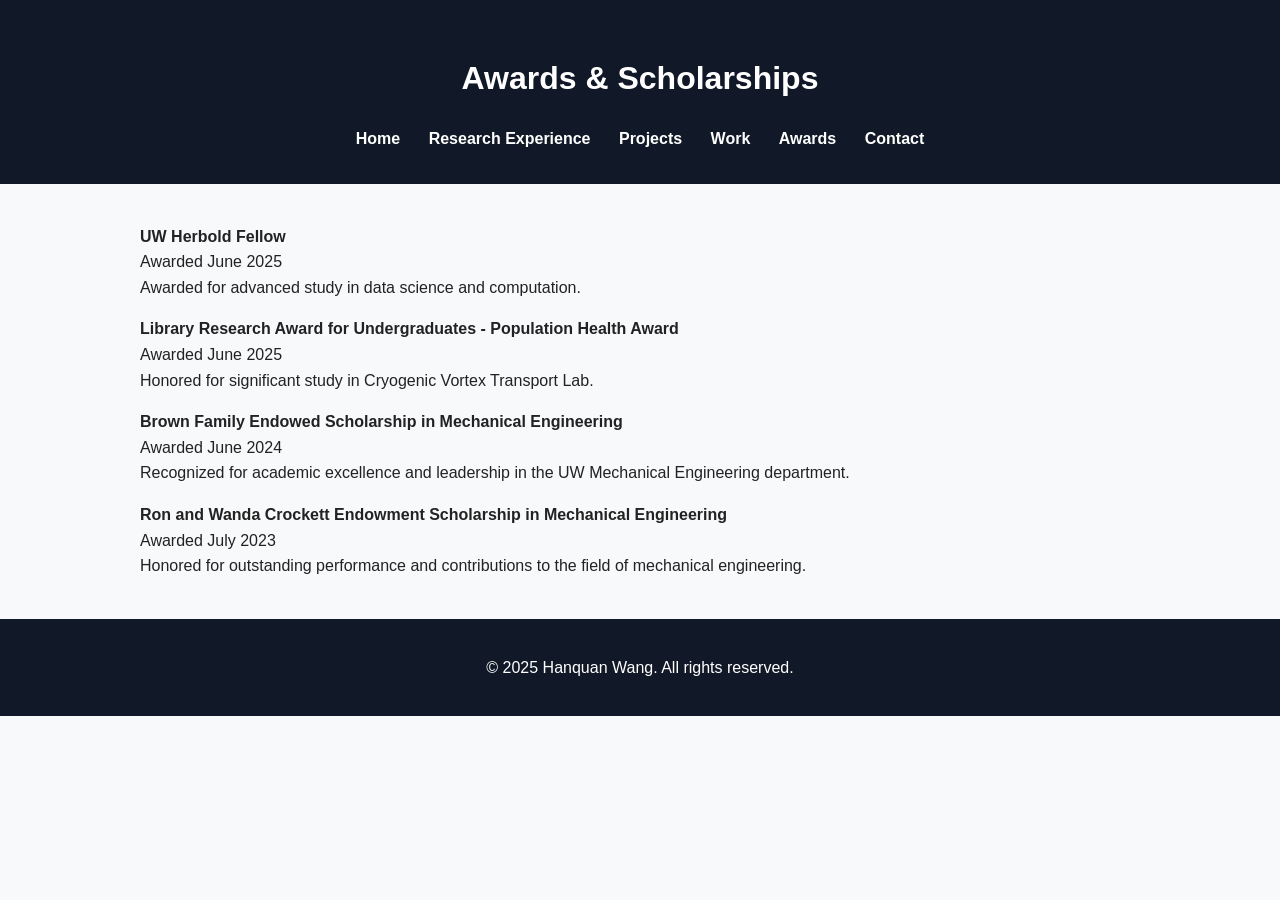
==== awards.html @ 4fcde96e "Convert to multi-page" ====
<!DOCTYPE html>
<html lang="en">
<head>
  <meta charset="UTF-8" />
  <meta name="viewport" content="width=device-width, initial-scale=1.0"/>
  <title>Awards</title>
  <link rel="stylesheet" href="style.css"/>
</head>
<body>
  <header>
    <h1>Awards & Scholarships</h1>
    <nav>
      <a href="index.html">Home</a>
      <a href="research.html">Research Experience</a>
      <a href="projects.html">Projects</a>
      <a href="work.html">Work</a>
      <a href="awards.html">Awards</a>
      <a href="contact.html">Contact</a>
    </nav>
  </header>

  <section>
    <p><strong>UW Herbold Fellow</strong><br>
    Awarded June 2025<br>
    Awarded for advanced study in data science and computation.</p>

    <p><strong>Library Research Award for Undergraduates - Population Health Award</strong><br>
    Awarded June 2025<br>
    Honored for significant study in Cryogenic Vortex Transport Lab.</p>

    <p><strong>Brown Family Endowed Scholarship in Mechanical Engineering</strong><br>
    Awarded June 2024<br>
    Recognized for academic excellence and leadership in the UW Mechanical Engineering department.</p>

    <p><strong>Ron and Wanda Crockett Endowment Scholarship in Mechanical Engineering</strong><br>
    Awarded July 2023<br>
    Honored for outstanding performance and contributions to the field of mechanical engineering.</p>

  </section>

  <footer>
    <p>© 2025 Hanquan Wang. All rights reserved.</p>
  </footer>
</body>
</html>
---- style.css ----
body {
  font-family: Arial, sans-serif;
  margin: 0;
  padding: 0;
  background-color: #f8f9fb;
  color: #222;
  line-height: 1.6;
}

header {
  background-color: #111827;
  color: white;
  padding: 2rem;
  text-align: center;
}

nav {
  margin-top: 1rem;
}

nav a {
  color: white;
  text-decoration: none;
  margin: 0 12px;
  font-weight: bold;
}

nav a:hover {
  text-decoration: underline;
}

section {
  max-width: 1000px;
  margin: 40px auto;
  padding: 0 20px;
}

.hero {
  text-align: center;
  max-width: 900px;
}

.home-links {
  display: grid;
  grid-template-columns: repeat(auto-fit, minmax(220px, 1fr));
  gap: 20px;
  margin-top: 40px;
}

.card,
.project {
  background: white;
  padding: 20px;
  border-radius: 12px;
  box-shadow: 0 4px 14px rgba(0, 0, 0, 0.08);
}

.card a {
  display: inline-block;
  margin-top: 10px;
  color: #1d4ed8;
  text-decoration: none;
  font-weight: bold;
}

.card a:hover {
  text-decoration: underline;
}

video {
  margin-top: 15px;
  max-width: 100%;
  border-radius: 10px;
}

.image-row {
  display: flex;
  gap: 20px;
  margin-top: 20px;
  flex-wrap: wrap;
}

.image-row img {
  width: 48%;
  max-width: 100%;
  border-radius: 10px;
}

footer {
  text-align: center;
  padding: 20px;
  background-color: #111827;
  color: white;
  margin-top: 40px;
}

@media (max-width: 768px) {
  .image-row {
    flex-direction: column;
  }

  .image-row img {
    width: 100%;
  }
}
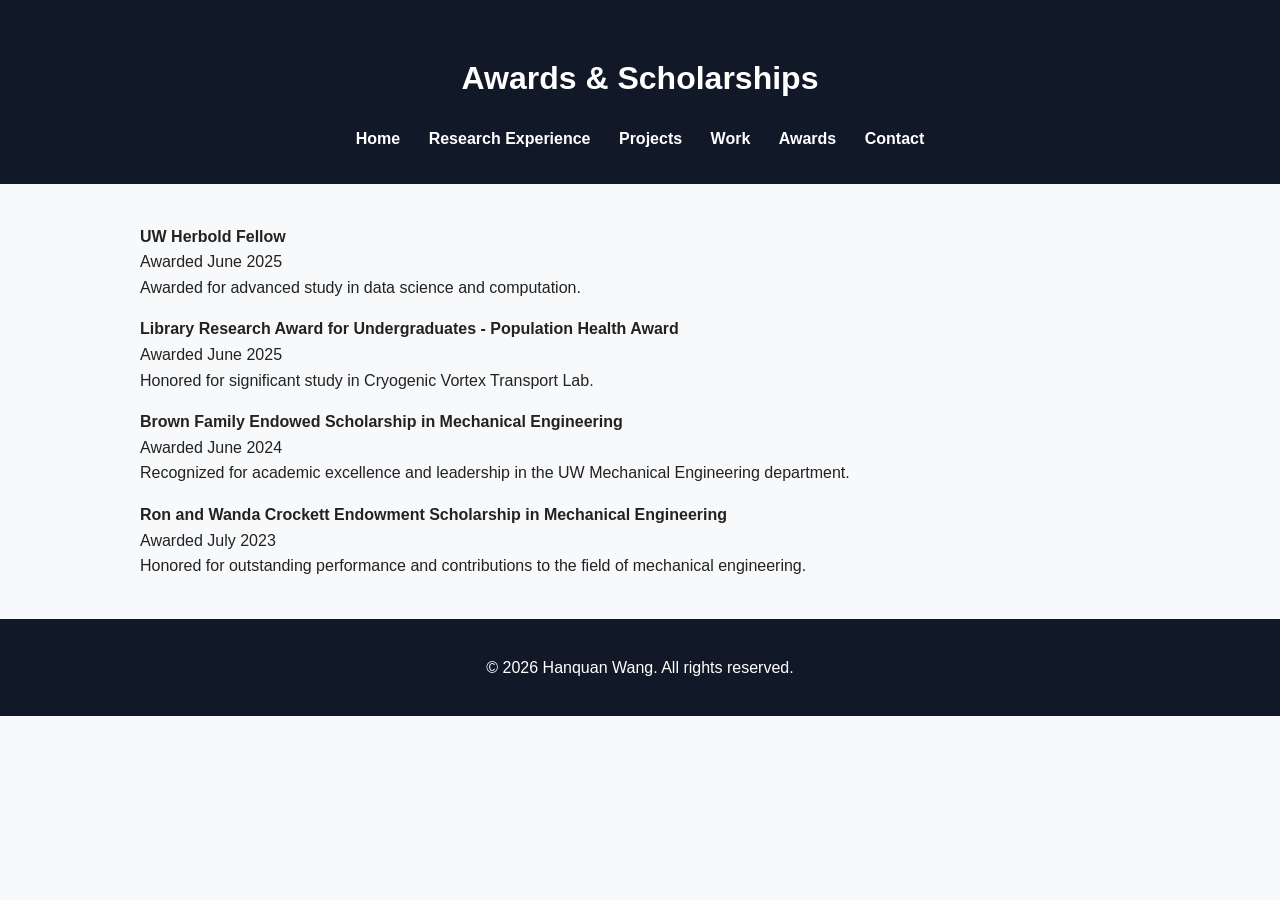
==== commit 2f8361af: "revise research and add profile photo" ====
--- a/awards.html
+++ b/awards.html
@@ -39,7 +39,7 @@
   </section>
 
   <footer>
-    <p>© 2025 Hanquan Wang. All rights reserved.</p>
+    <p>© 2026 Hanquan Wang. All rights reserved.</p>
   </footer>
 </body>
 </html>
--- a/style.css
+++ b/style.css
@@ -102,4 +102,21 @@
   .image-row img {
     width: 100%;
   }
+}
+
+.profile-container {
+  display: flex;
+  align-items: center;
+  gap: 40px;
+  flex-wrap: wrap;
+}
+
+.profile-photo {
+  width: 200px;
+  border-radius: 50%;
+  box-shadow: 0 4px 15px rgba(0,0,0,0.15);
+}
+
+.intro-text {
+  max-width: 600px;
 }
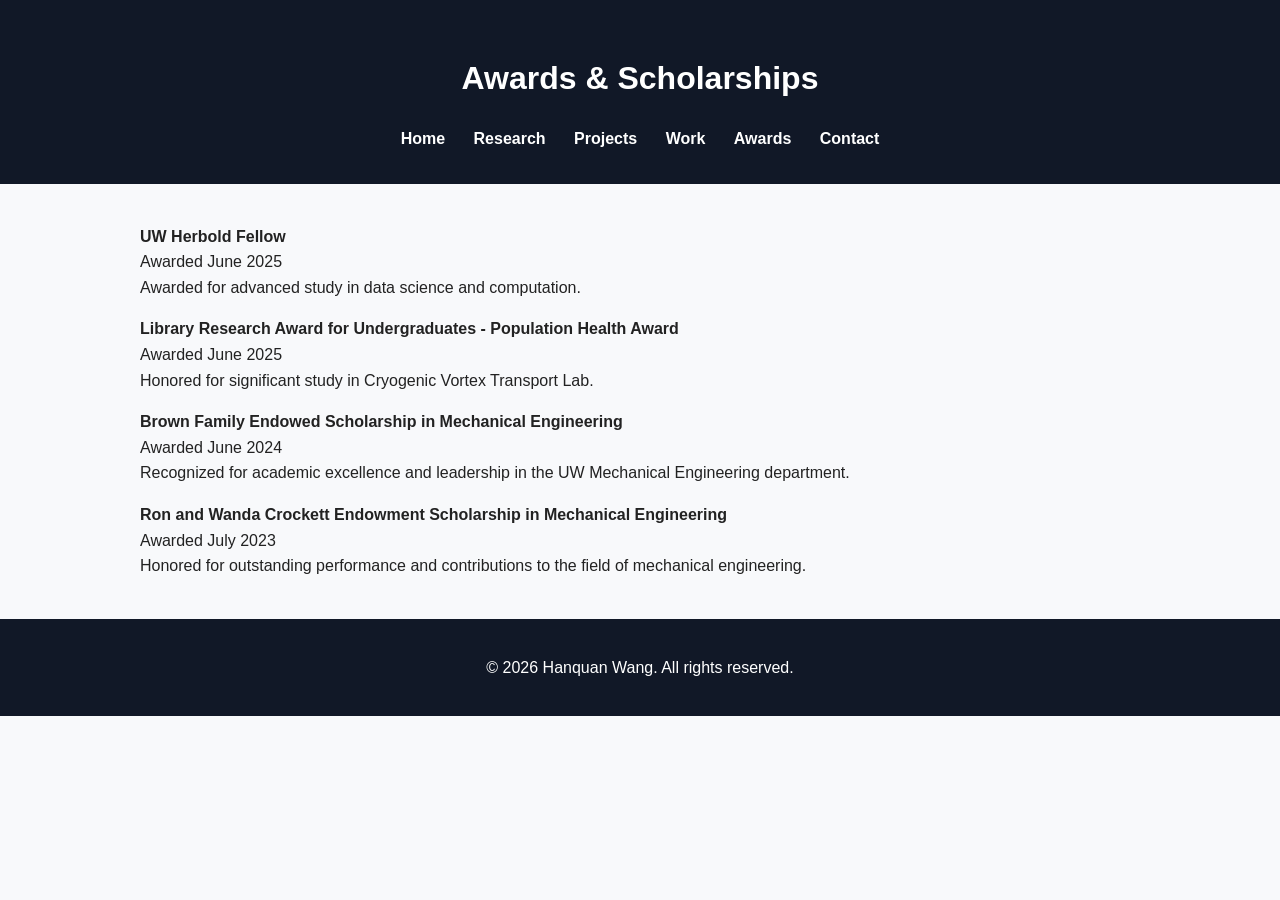
==== commit 9b167e46: "minor changes" ====
--- a/awards.html
+++ b/awards.html
@@ -11,7 +11,7 @@
     <h1>Awards & Scholarships</h1>
     <nav>
       <a href="index.html">Home</a>
-      <a href="research.html">Research Experience</a>
+      <a href="research.html">Research</a>
       <a href="projects.html">Projects</a>
       <a href="work.html">Work</a>
       <a href="awards.html">Awards</a>
--- a/style.css
+++ b/style.css
@@ -119,4 +119,36 @@
 
 .intro-text {
   max-width: 600px;
+}
+
+.page-intro {
+  margin-bottom: 40px;
+}
+
+.research-entry {
+  background: white;
+  padding: 24px;
+  margin-bottom: 28px;
+  border-radius: 12px;
+  box-shadow: 0 4px 14px rgba(0, 0, 0, 0.08);
+}
+
+.research-entry h3 {
+  margin-top: 0;
+  margin-bottom: 10px;
+  color: #111827;
+}
+
+.meta {
+  color: #4b5563;
+  margin-bottom: 14px;
+}
+
+.research-entry ul {
+  margin-top: 12px;
+  padding-left: 20px;
+}
+
+.research-entry li {
+  margin-bottom: 8px;
 }
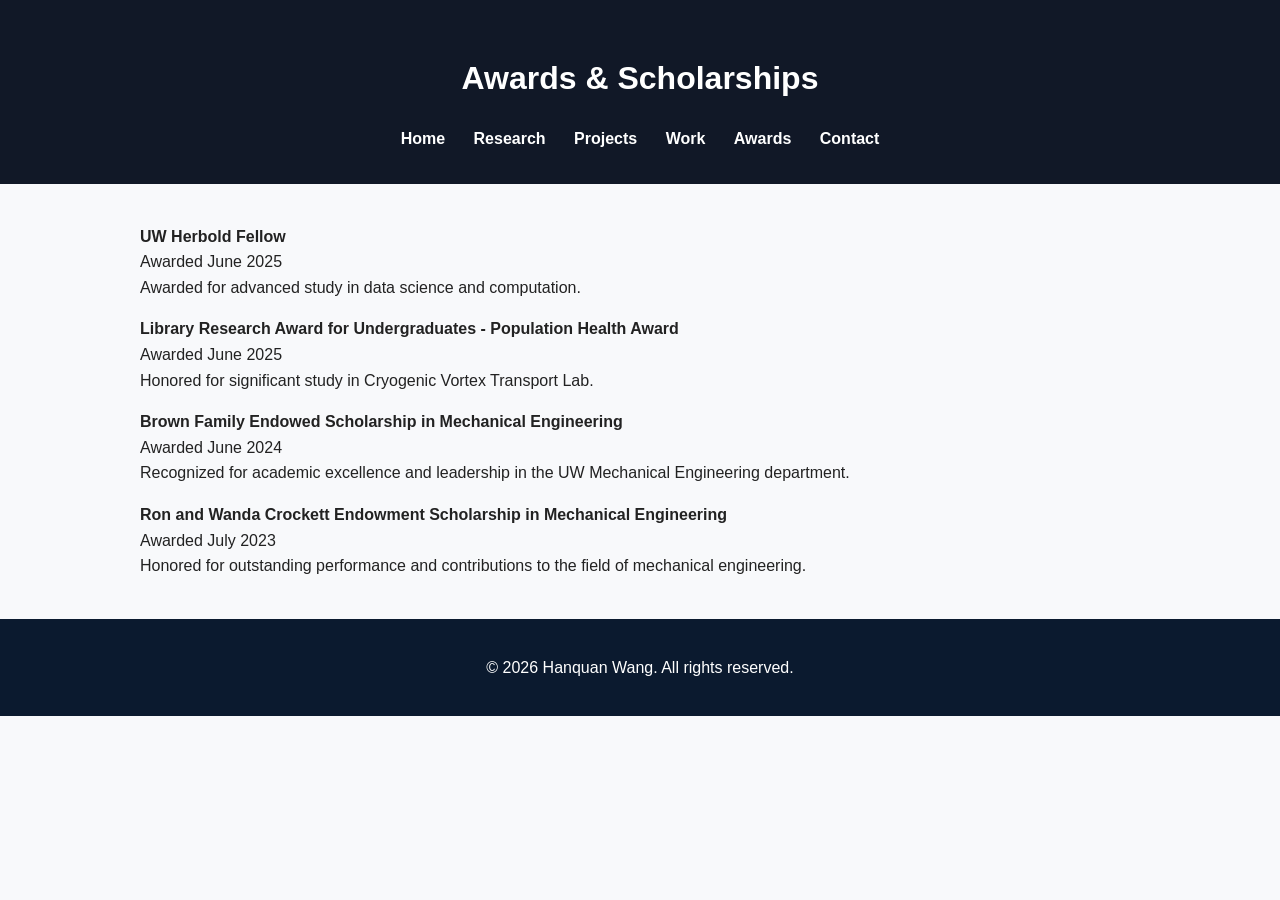
==== commit 12ee5fd5: "added main" ====
--- a/awards.html
+++ b/awards.html
@@ -19,25 +19,27 @@
     </nav>
   </header>
 
-  <section>
-    <p><strong>UW Herbold Fellow</strong><br>
-    Awarded June 2025<br>
-    Awarded for advanced study in data science and computation.</p>
+  <main>
+    <section>
+      <p><strong>UW Herbold Fellow</strong><br>
+      Awarded June 2025<br>
+      Awarded for advanced study in data science and computation.</p>
 
-    <p><strong>Library Research Award for Undergraduates - Population Health Award</strong><br>
-    Awarded June 2025<br>
-    Honored for significant study in Cryogenic Vortex Transport Lab.</p>
+      <p><strong>Library Research Award for Undergraduates - Population Health Award</strong><br>
+      Awarded June 2025<br>
+      Honored for significant study in Cryogenic Vortex Transport Lab.</p>
 
-    <p><strong>Brown Family Endowed Scholarship in Mechanical Engineering</strong><br>
-    Awarded June 2024<br>
-    Recognized for academic excellence and leadership in the UW Mechanical Engineering department.</p>
+      <p><strong>Brown Family Endowed Scholarship in Mechanical Engineering</strong><br>
+      Awarded June 2024<br>
+      Recognized for academic excellence and leadership in the UW Mechanical Engineering department.</p>
 
-    <p><strong>Ron and Wanda Crockett Endowment Scholarship in Mechanical Engineering</strong><br>
-    Awarded July 2023<br>
-    Honored for outstanding performance and contributions to the field of mechanical engineering.</p>
+      <p><strong>Ron and Wanda Crockett Endowment Scholarship in Mechanical Engineering</strong><br>
+      Awarded July 2023<br>
+      Honored for outstanding performance and contributions to the field of mechanical engineering.</p>
 
-  </section>
-
+    </section>
+  </main>
+  
   <footer>
     <p>© 2026 Hanquan Wang. All rights reserved.</p>
   </footer>
--- a/style.css
+++ b/style.css
@@ -151,4 +151,21 @@
 
 .research-entry li {
   margin-bottom: 8px;
+}
+
+main {
+  flex: 1;
+}
+
+section {
+  max-width: 1000px;
+  margin: 40px auto;
+  padding: 0 20px;
+}
+
+footer {
+  text-align: center;
+  padding: 20px;
+  background-color: #0b1a2f;
+  color: white;
 }
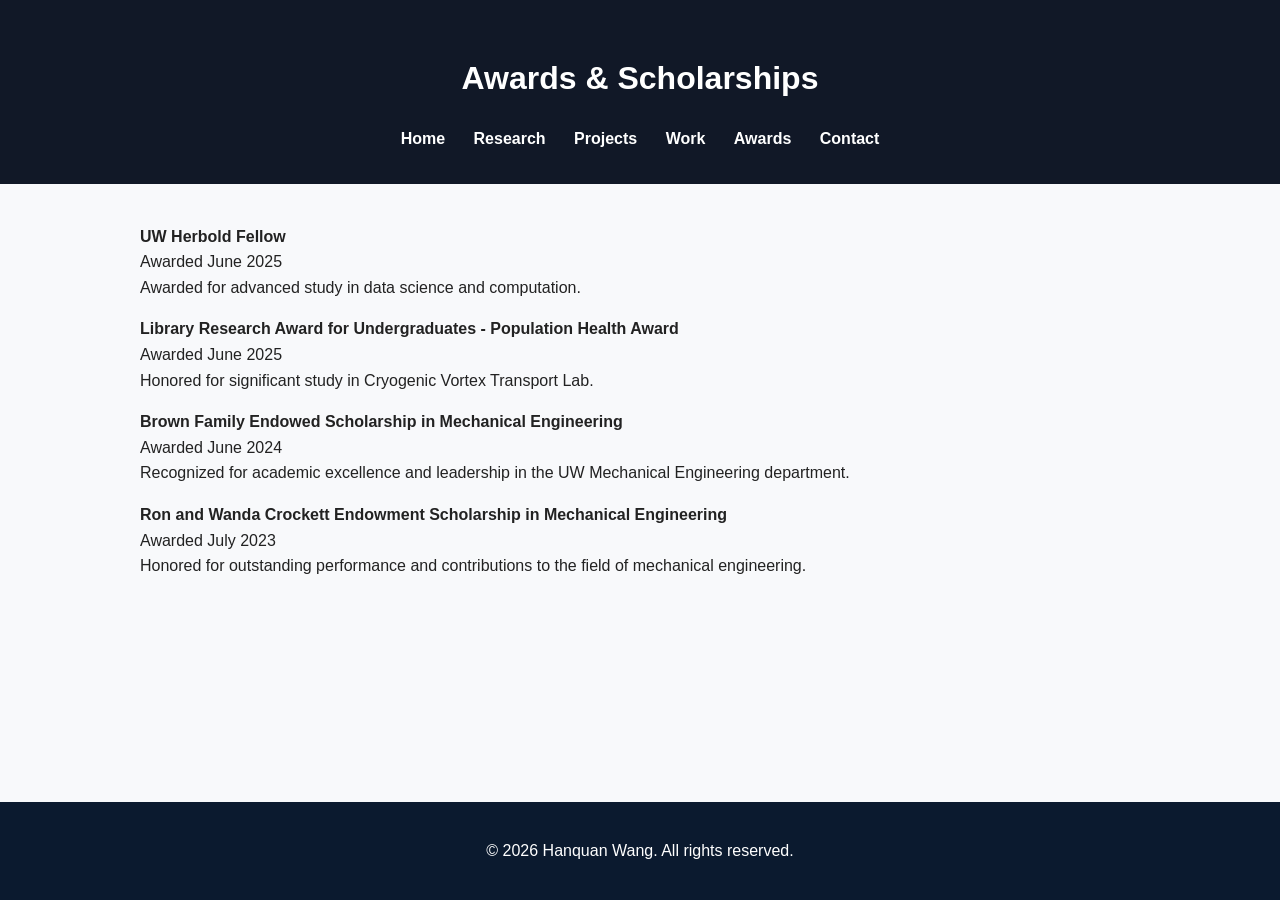
==== commit 5d307092: "add title image" ====
--- a/awards.html
+++ b/awards.html
@@ -3,7 +3,7 @@
 <head>
   <meta charset="UTF-8" />
   <meta name="viewport" content="width=device-width, initial-scale=1.0"/>
-  <title>Awards</title>
+  <title>🤖 Awards</title>
   <link rel="stylesheet" href="style.css"/>
 </head>
 <body>
--- a/style.css
+++ b/style.css
@@ -1,10 +1,17 @@
+html, body {
+  height: 100%;
+  margin: 0;
+}
+
 body {
   font-family: Arial, sans-serif;
-  margin: 0;
   padding: 0;
   background-color: #f8f9fb;
   color: #222;
   line-height: 1.6;
+  min-height: 100vh;
+  display: flex;
+  flex-direction: column;
 }
 
 header {
@@ -29,130 +36,6 @@
   text-decoration: underline;
 }
 
-section {
-  max-width: 1000px;
-  margin: 40px auto;
-  padding: 0 20px;
-}
-
-.hero {
-  text-align: center;
-  max-width: 900px;
-}
-
-.home-links {
-  display: grid;
-  grid-template-columns: repeat(auto-fit, minmax(220px, 1fr));
-  gap: 20px;
-  margin-top: 40px;
-}
-
-.card,
-.project {
-  background: white;
-  padding: 20px;
-  border-radius: 12px;
-  box-shadow: 0 4px 14px rgba(0, 0, 0, 0.08);
-}
-
-.card a {
-  display: inline-block;
-  margin-top: 10px;
-  color: #1d4ed8;
-  text-decoration: none;
-  font-weight: bold;
-}
-
-.card a:hover {
-  text-decoration: underline;
-}
-
-video {
-  margin-top: 15px;
-  max-width: 100%;
-  border-radius: 10px;
-}
-
-.image-row {
-  display: flex;
-  gap: 20px;
-  margin-top: 20px;
-  flex-wrap: wrap;
-}
-
-.image-row img {
-  width: 48%;
-  max-width: 100%;
-  border-radius: 10px;
-}
-
-footer {
-  text-align: center;
-  padding: 20px;
-  background-color: #111827;
-  color: white;
-  margin-top: 40px;
-}
-
-@media (max-width: 768px) {
-  .image-row {
-    flex-direction: column;
-  }
-
-  .image-row img {
-    width: 100%;
-  }
-}
-
-.profile-container {
-  display: flex;
-  align-items: center;
-  gap: 40px;
-  flex-wrap: wrap;
-}
-
-.profile-photo {
-  width: 200px;
-  border-radius: 50%;
-  box-shadow: 0 4px 15px rgba(0,0,0,0.15);
-}
-
-.intro-text {
-  max-width: 600px;
-}
-
-.page-intro {
-  margin-bottom: 40px;
-}
-
-.research-entry {
-  background: white;
-  padding: 24px;
-  margin-bottom: 28px;
-  border-radius: 12px;
-  box-shadow: 0 4px 14px rgba(0, 0, 0, 0.08);
-}
-
-.research-entry h3 {
-  margin-top: 0;
-  margin-bottom: 10px;
-  color: #111827;
-}
-
-.meta {
-  color: #4b5563;
-  margin-bottom: 14px;
-}
-
-.research-entry ul {
-  margin-top: 12px;
-  padding-left: 20px;
-}
-
-.research-entry li {
-  margin-bottom: 8px;
-}
-
 main {
   flex: 1;
 }
@@ -168,4 +51,132 @@
   padding: 20px;
   background-color: #0b1a2f;
   color: white;
+}
+
+.hero {
+  max-width: 1100px;
+  margin: 50px auto;
+  padding: 0 20px;
+}
+
+.profile-container {
+  display: flex;
+  align-items: center;
+  justify-content: center;
+  gap: 50px;
+  flex-wrap: wrap;
+}
+
+.profile-photo {
+  width: 260px;
+  height: auto;
+  border-radius: 16px;
+  object-fit: cover;
+  box-shadow: 0 6px 18px rgba(0, 0, 0, 0.15);
+  flex-shrink: 0;
+}
+
+.intro-text {
+  flex: 1;
+  min-width: 280px;
+  max-width: 700px;
+}
+
+.intro-text h2 {
+  margin-top: 0;
+  margin-bottom: 16px;
+  color: #111827;
+}
+
+.intro-text p {
+  margin-bottom: 16px;
+}
+
+@media (max-width: 768px) {
+  .image-row {
+    flex-direction: column;
+  }
+
+  .image-row img {
+    width: 100%;
+  }
+}
+
+.image-row img {
+  width: 48%;
+  max-width: 450px;
+  border-radius: 10px;
+  box-shadow: 0 6px 18px rgba(0,0,0,0.15);
+}
+
+.image-row {
+  display: flex;
+  gap: 20px;
+  justify-content: center;
+  align-items: flex-start;
+  margin-top: 20px;
+  flex-wrap: wrap;
+}
+
+.image-row img {
+  width: 48%;          /* makes them side by side */
+  max-width: 500px;    /* prevents them from being huge */
+  height: auto;
+  border-radius: 10px;
+  object-fit: cover;
+}
+
+.media-grid {
+  display: grid;
+  grid-template-columns: repeat(2, 1fr);
+  gap: 24px;
+  margin-top: 24px;
+}
+
+.media-grid figure {
+  margin: 0;
+  background: #ffffff;
+  border-radius: 14px;
+  overflow: hidden;
+  box-shadow: 0 4px 14px rgba(0, 0, 0, 0.10);
+}
+
+.media-grid img,
+.media-grid video {
+  width: 100%;
+  height: 320px;
+  object-fit: cover;
+  display: block;
+}
+
+.media-grid figcaption {
+  padding: 12px 16px;
+  font-size: 0.95rem;
+  color: #4b5563;
+  background: #ffffff;
+}
+
+.wide-media {
+  grid-column: 1 / -1;
+}
+
+.wide-media video {
+  height: 420px;
+  object-fit: cover;
+}
+
+@media (max-width: 768px) {
+  .media-grid {
+    grid-template-columns: 1fr;
+  }
+
+  .wide-media {
+    grid-column: auto;
+  }
+
+  .media-grid img,
+  .media-grid video,
+  .wide-media video {
+    height: auto;
+  }
 }
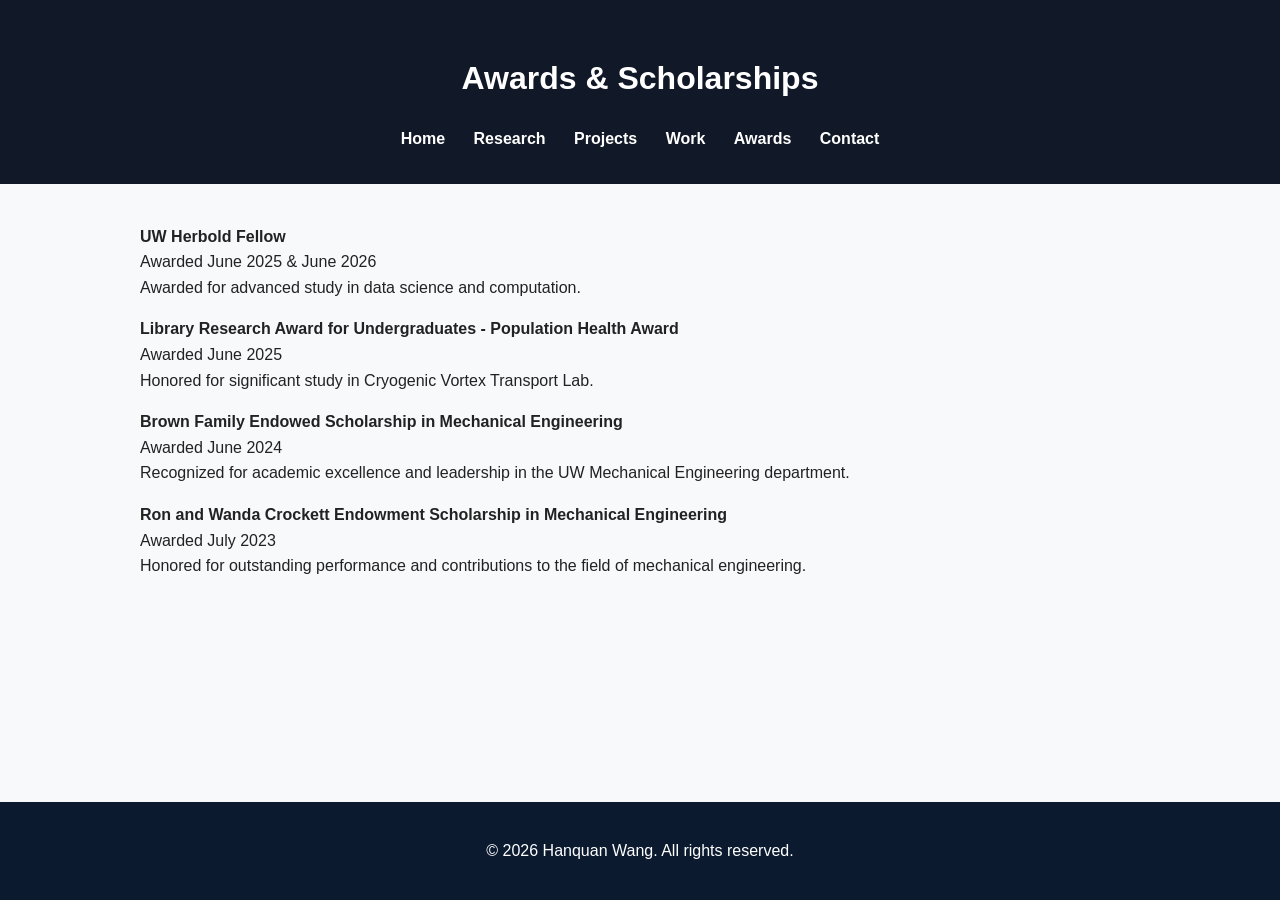
==== commit 85d16d54: "modify iros video and paper info" ====
--- a/awards.html
+++ b/awards.html
@@ -22,7 +22,7 @@
   <main>
     <section>
       <p><strong>UW Herbold Fellow</strong><br>
-      Awarded June 2025<br>
+      Awarded June 2025 & June 2026<br>
       Awarded for advanced study in data science and computation.</p>
 
       <p><strong>Library Research Award for Undergraduates - Population Health Award</strong><br>
